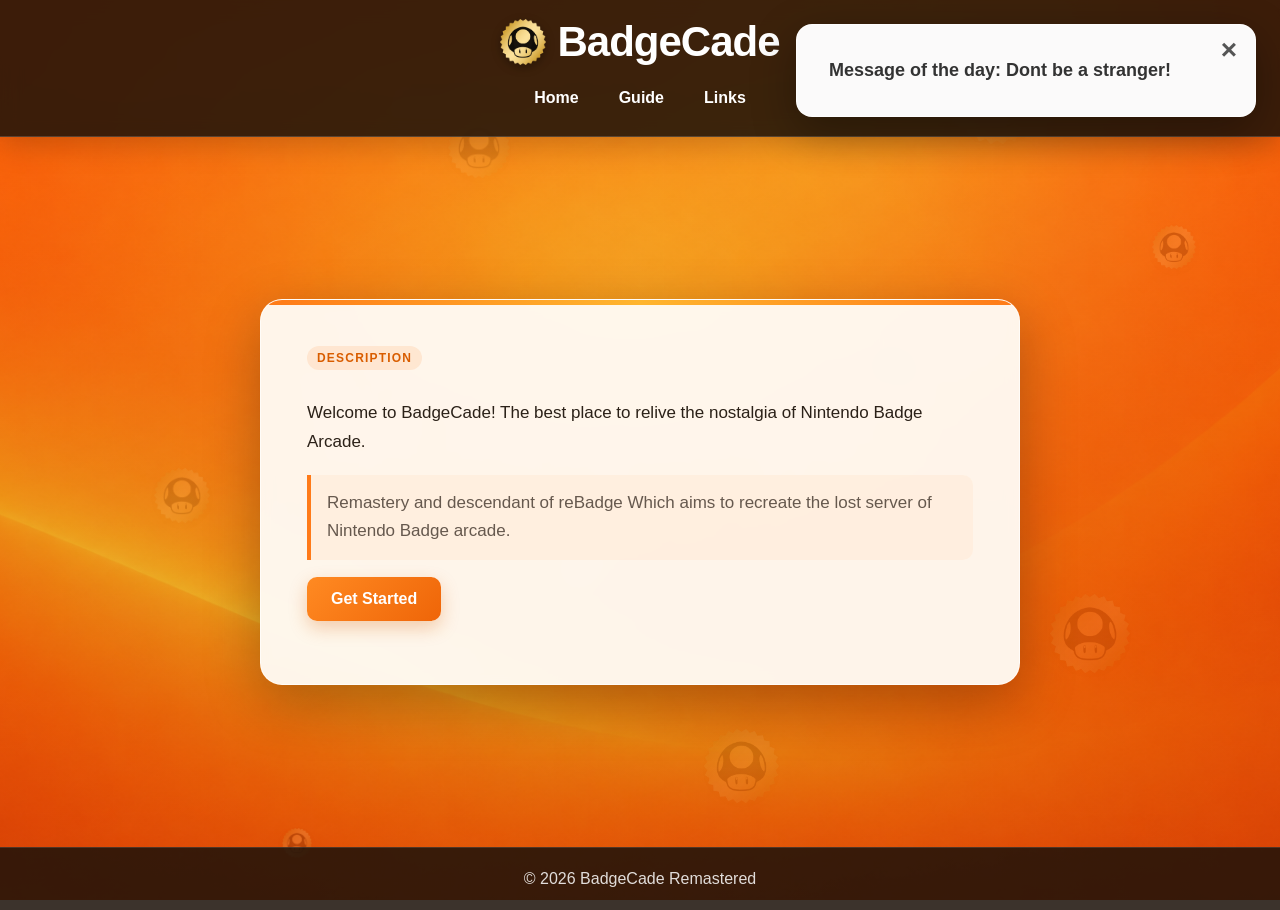
==== index.html @ a8ed7df9 "Add files via upload" ====
<!DOCTYPE html>
<html>
<head>
    <meta charset="UTF-8">
    <meta name="viewport" content="width=device-width, initial-scale=1.0">
    <link rel="icon" type="image/x-icon" href="/favicon.ico">
    <title>BadgeCade Remastered • Home</title>
    <link rel="stylesheet" href="/style.css">
</head>
<body>
<div class="floating-badges" aria-hidden="true">
<img src="/badge.png" class="floating-badge badge-1">
<img src="/badge.png" class="floating-badge badge-2">
<img src="/badge.png" class="floating-badge badge-3">
<img src="/badge.png" class="floating-badge badge-4">
<img src="/badge.png" class="floating-badge badge-5">
<img src="/badge.png" class="floating-badge badge-6">
<img src="/badge.png" class="floating-badge badge-7">
<img src="/badge.png" class="floating-badge badge-8">
<img src="/badge.png" class="floating-badge badge-9">
<img src="/badge.png" class="floating-badge badge-10">
<img src="/badge.png" class="floating-badge badge-11">
<img src="/badge.png" class="floating-badge badge-12">
<img src="/badge.png" class="floating-badge badge-13">
<img src="/badge.png" class="floating-badge badge-14">
<img src="/badge.png" class="floating-badge badge-15">
<img src="/badge.png" class="floating-badge badge-16">
</div>
<header>
    <h1 class="site-title"><img src="/badge.png" alt="" class="header-badge">BadgeCade</h1>
    <nav>
        <a href="/">Home</a>
        <a href="/guide/">Guide</a>
        <a href="/links/">Links</a>
    </nav>
</header>


<div id="noticePopup" class="notice-popup" role="dialog" aria-modal="true" aria-label="Website notice">
    <button id="closeNotice" class="close-notice" aria-label="Close">×</button>
    <p>Message of the day:
        Dont be a stranger!
    </p>
</div>

<main>
<div class="card">
    <div class="card-label">DESCRIPTION</div>
    <p>Welcome to BadgeCade! The best place to relive the nostalgia of Nintendo Badge Arcade.</p>
        <p class="description">Remastery and descendant of reBadge Which aims to recreate the lost server of Nintendo Badge arcade.</p>
    <a id="welcomeButton" class="button" href="/guide/">Get Started</a>
    <p id="message"></p>
</div>
</main>

<footer>© 2026 BadgeCade Remastered</footer>
<script src="/script.js"></script>
</body>
</html>
---- style.css ----
* {
    box-sizing: border-box;
}

:root {
    --orange: #ff7a18;
    --orange-dark: #d95d00;
    --cream: #fff8ee;
    --ink: #2b2118;
    --glass: rgba(35, 22, 12, 0.84);
}

html {
    scroll-behavior: smooth;
}

body {
    font-family: Arial, Helvetica, sans-serif;
    margin: 0;
    min-height: 100vh;
    background-image:
        linear-gradient(rgba(255, 126, 24, 0.08), rgba(35, 20, 8, 0.12)),
        url("background.png");
    background-size: cover;
    background-position: center;
    background-attachment: fixed;
    color: var(--ink);
}

header {
    background: rgba(28, 18, 10, 0.86);
    color: white;
    padding: 18px 24px 20px;
    text-align: center;
    backdrop-filter: blur(10px);
    -webkit-backdrop-filter: blur(10px);
    border-bottom: 1px solid rgba(255,255,255,0.16);
    box-shadow: 0 8px 28px rgba(0,0,0,0.18);
}

.site-title {
    display: inline-flex;
    align-items: center;
    justify-content: center;
    gap: 11px;
    margin: 0 0 14px;
    font-size: clamp(30px, 5vw, 42px);
    letter-spacing: -1px;
}

.header-badge {
    width: 46px;
    height: 46px;
    object-fit: contain;
    filter: drop-shadow(0 3px 5px rgba(0,0,0,0.35));
}

header h1:not(.site-title) {
    margin: 0 0 14px;
    font-size: clamp(30px, 5vw, 40px);
}

nav {
    display: flex;
    justify-content: center;
    gap: 8px;
    flex-wrap: wrap;
}

nav a {
    color: #fff;
    text-decoration: none;
    margin: 0;
    padding: 9px 16px;
    border-radius: 999px;
    font-size: 16px;
    font-weight: bold;
    transition: background .2s ease, color .2s ease, transform .2s ease;
}

nav a:hover,
nav a:focus-visible {
    color: #2b2118;
    background: #ffd76a;
    transform: translateY(-2px);
    outline: none;
}

main {
    padding: clamp(50px, 9vw, 90px) 20px;
    min-height: calc(100vh - 190px);
    display: flex;
    align-items: flex-start;
    justify-content: center;
}

.card {
    position: relative;
    width: min(760px, 100%);
    background: rgba(255, 252, 247, 0.95);
    margin: auto;
    padding: clamp(28px, 5vw, 46px);
    border: 1px solid rgba(255,255,255,0.7);
    border-radius: 22px;
    box-shadow: 0 18px 55px rgba(0, 0, 0, 0.26);
    backdrop-filter: blur(7px);
    -webkit-backdrop-filter: blur(7px);
    overflow: hidden;
}

.card::before {
    content: "";
    position: absolute;
    top: 0;
    left: 0;
    width: 100%;
    height: 5px;
    background: linear-gradient(90deg, #ff7a18, #ffb52e, #ff7a18);
}

.card h2 {
    margin: 0 0 14px;
    font-size: clamp(28px, 5vw, 38px);
    color: #332217;
}

.card p,
.card li {
    font-size: 17px;
    line-height: 1.7;
}

.card ol,
.card ul {
    padding-left: 25px;
}

.card li {
    margin: 10px 0;
}

button {
    background: linear-gradient(135deg, #ff8a22, #ef6508);
    color: white;
    border: 0;
    padding: 13px 24px;
    border-radius: 10px;
    cursor: pointer;
    font-size: 16px;
    font-weight: bold;
    box-shadow: 0 7px 18px rgba(217, 93, 0, 0.28);
    transition: transform .2s ease, box-shadow .2s ease, filter .2s ease;
}

button:hover {
    background: linear-gradient(135deg, #ff962f, #e95c05);
    transform: translateY(-2px);
    box-shadow: 0 10px 22px rgba(217, 93, 0, 0.34);
}

button:active {
    transform: translateY(0);
}

.button {
    display: inline-block;
    background: linear-gradient(135deg, #ff8a22, #ef6508);
    color: white !important;
    border: 0;
    padding: 13px 24px;
    border-radius: 10px;
    cursor: pointer;
    font-size: 16px;
    font-weight: bold;
    text-decoration: none !important;
    box-shadow: 0 7px 18px rgba(217, 93, 0, 0.28);
    transition: transform .2s ease, box-shadow .2s ease, filter .2s ease;
}

.button:hover,
.button:focus-visible {
    background: linear-gradient(135deg, #ff962f, #e95c05);
    color: white !important;
    transform: translateY(-2px);
    box-shadow: 0 10px 22px rgba(217, 93, 0, 0.34);
    outline: none;
}

.button:active {
    transform: translateY(0);
}

a {
    color: var(--orange-dark);
}

.card a {
    font-weight: bold;
    text-underline-offset: 3px;
}

footer {
    text-align: center;
    background: rgba(28, 18, 10, 0.86);
    color: rgba(255,255,255,0.85);
    padding: 22px;
    border-top: 1px solid rgba(255,255,255,0.12);
}

/* Floating badge background decoration */
.floating-badges {
    position: fixed;
    inset: 0;
    overflow: hidden;
    pointer-events: none;
    z-index: 0;
}

.floating-badge {
    position: absolute;
    object-fit: contain;
    opacity: 0.14;
    filter: drop-shadow(0 3px 7px rgba(70, 35, 0, 0.12));
    animation: floatAcross 32s linear infinite;
}

.badge-1  { width: 42px;  top: 8%;  left: -70px; animation-duration: 25s; animation-delay: -2s; }
.badge-2  { width: 70px;  top: 19%; left: -100px; animation-duration: 38s; animation-delay: -15s; opacity:.11; }
.badge-3  { width: 34px;  top: 31%; left: -60px; animation-duration: 22s; animation-delay: -7s; opacity:.18; }
.badge-4  { width: 92px;  top: 44%; left: -120px; animation-duration: 45s; animation-delay: -29s; opacity:.10; }
.badge-5  { width: 52px;  top: 58%; left: -80px; animation-duration: 29s; animation-delay: -11s; }
.badge-6  { width: 115px; top: 73%; left: -150px; animation-duration: 50s; animation-delay: -37s; opacity:.09; }
.badge-7  { width: 38px;  top: 87%; left: -65px; animation-duration: 24s; animation-delay: -18s; opacity:.17; }
.badge-8  { width: 62px;  top: 13%; left: 35%; animation-duration: 42s; animation-delay: -22s; opacity:.10; }
.badge-9  { width: 48px;  top: 38%; left: 68%; animation-duration: 35s; animation-delay: -5s; opacity:.13; }
.badge-10 { width: 80px;  top: 66%; left: 82%; animation-duration: 47s; animation-delay: -31s; opacity:.10; }
.badge-11 { width: 30px;  top: 92%; left: 22%; animation-duration: 27s; animation-delay: -13s; opacity:.18; }
.badge-12 { width: 100px; top: 5%;  left: 74%; animation-duration: 52s; animation-delay: -41s; opacity:.08; }
.badge-13 { width: 56px;  top: 52%; left: 12%; animation-duration: 40s; animation-delay: -24s; opacity:.12; }
.badge-14 { width: 44px;  top: 25%; left: 90%; animation-duration: 30s; animation-delay: -19s; opacity:.15; }
.badge-15 { width: 75px;  top: 81%; left: 55%; animation-duration: 44s; animation-delay: -34s; opacity:.10; }
.badge-16 { width: 36px;  top: 61%; left: 44%; animation-duration: 26s; animation-delay: -9s; opacity:.17; }

@keyframes floatAcross {
    0% { transform: translate3d(-12vw, 8vh, 0) rotate(-8deg); }
    25% { transform: translate3d(20vw, -5vh, 0) rotate(5deg); }
    50% { transform: translate3d(50vw, 7vh, 0) rotate(12deg); }
    75% { transform: translate3d(80vw, -6vh, 0) rotate(4deg); }
    100% { transform: translate3d(125vw, 5vh, 0) rotate(-8deg); }
}

header, main, footer {
    position: relative;
    z-index: 1;
}

.description {
    margin-top: 18px;
    font-size: 16px;
    line-height: 1.6;
    color: #66594e;
    padding: 14px 16px;
    border-left: 4px solid var(--orange);
    background: rgba(255, 235, 215, 0.55);
    border-radius: 0 10px 10px 0;
}

/* Website notice */
.notice-popup {
    position: fixed;
    top: 24px;
    right: 24px;
    width: min(460px, calc(100% - 40px));
    padding: 32px 58px 32px 32px;
    background: rgba(255, 255, 255, 0.98);
    color: #333;
    border: 1px solid rgba(255,255,255,.9);
    border-radius: 16px;
    box-shadow: 0 14px 45px rgba(0, 0, 0, 0.32);
    z-index: 1000;
    font-size: 16px;
    line-height: 1.5;
    animation: noticePopIn .45s ease-out;
    transform-origin: top right;
}

.notice-popup p {
    margin: 0;
    font-size: 18px;
    font-weight: 600;
}

.close-notice {
    position: absolute;
    top: 7px;
    right: 10px;
    border: none;
    background: transparent;
    color: #555;
    font-size: 28px;
    line-height: 1;
    cursor: pointer;
    padding: 4px 8px;
    box-shadow: none;
    transition: transform .2s ease, color .2s ease;
}

.close-notice:hover {
    color: #111;
    background: transparent;
    transform: rotate(90deg) scale(1.1);
    box-shadow: none;
}

@keyframes noticePopIn {
    0% { opacity: 0; transform: translateY(-25px) scale(.92); }
    70% { opacity: 1; transform: translateY(4px) scale(1.02); }
    100% { opacity: 1; transform: translateY(0) scale(1); }
}

.notice-popup.closing {
    animation: noticePopOut .3s ease-in forwards;
}

@keyframes noticePopOut {
    from { opacity: 1; transform: scale(1); }
    to { opacity: 0; transform: scale(.92) translateY(-10px); }
}

@media (max-width: 600px) {
    header {
        padding: 16px 14px 18px;
    }

    .header-badge {
        width: 38px;
        height: 38px;
    }

    nav a {
        padding: 8px 12px;
        font-size: 15px;
    }

    main {
        padding: 35px 14px 55px;
    }

    .card {
        border-radius: 17px;
        padding: 28px 22px;
    }

    .notice-popup {
        top: 14px;
        right: 14px;
        width: calc(100% - 28px);
        padding: 27px 52px 27px 24px;
    }
}

@media (prefers-reduced-motion: reduce) {
    html { scroll-behavior: auto; }
    .floating-badge { animation: none; }
    nav a, button, .close-notice { transition: none; }
}

/* Guide page cards */
.guide-page {
    display: flex;
    flex-direction: column;
    align-items: center;
    gap: 22px;
}
.guide-page .card { margin: 0; }
.card-label {
    display: inline-block;
    margin-bottom: 12px;
    padding: 5px 10px;
    border-radius: 999px;
    background: rgba(255, 122, 24, 0.12);
    color: var(--orange-dark);
    font-size: 12px;
    font-weight: 800;
    letter-spacing: 1.2px;
}
.status-row {
    display: flex;
    align-items: flex-start;
    gap: 15px;
}
.status-row h2 { margin-bottom: 8px; }
.status-row p { margin: 0; }
.status-dot {
    flex: 0 0 13px;
    width: 13px;
    height: 13px;
    margin-top: 9px;
    border-radius: 50%;
    background: #b83535;
    box-shadow: 0 0 0 5px rgba(117, 7, 7, 0.14);
}
.compatibility-card h2 { margin-bottom: 20px; }
.compatibility-list { display: grid; gap: 12px; }
.compatibility-item {
    display: flex;
    align-items: center;
    gap: 13px;
    padding: 14px 16px;
    border-radius: 14px;
    background: rgba(255, 239, 218, 0.72);
    border: 1px solid rgba(255, 122, 24, 0.13);
}
.compatibility-item strong,
.compatibility-item div span { display: block; }
.compatibility-item strong { font-size: 16px; margin-bottom: 2px; }
.compatibility-item div span { color: #6d5b4d; font-size: 14px; }
.compatibility-icon {
    width: 30px;
    height: 30px;
    display: grid;
    place-items: center;
    flex: 0 0 30px;
    border-radius: 50%;
    background: rgba(255, 122, 24, 0.16);
    color: var(--orange-dark);
    font-weight: 900;
}
@media (max-width: 600px) {
    .status-row { gap: 12px; }
    .compatibility-item { padding: 12px; }
}


/* Mobile improvements */
@media (max-width: 700px) {
    body {
        background-attachment: scroll;
        overflow-x: hidden;
    }

    header {
        padding: 16px 12px;
    }

    .site-title {
        font-size: 30px;
        flex-direction: column;
        gap: 6px;
    }

    .header-badge {
        width: 55px;
        height: 55px;
    }

    nav {
        width: 100%;
        gap: 6px;
    }

    nav a {
        flex: 1 1 30%;
        min-width: 90px;
        text-align: center;
        padding: 11px 10px;
        font-size: 15px;
        background: rgba(255,255,255,0.08);
    }

    main {
        padding: 25px 12px;
        min-height: calc(100vh - 180px);
    }

    .card {
        padding: 24px 18px;
        border-radius: 16px;
    }

    .card h2 {
        font-size: 28px;
    }

    .card p,
    .card li {
        font-size: 16px;
        line-height: 1.55;
    }

    button {
        width: 100%;
        padding: 15px;
        font-size: 17px;
    }

    .floating-badge {
        opacity: 0.08;
    }

    footer {
        padding: 16px 10px;
        font-size: 14px;
    }
}
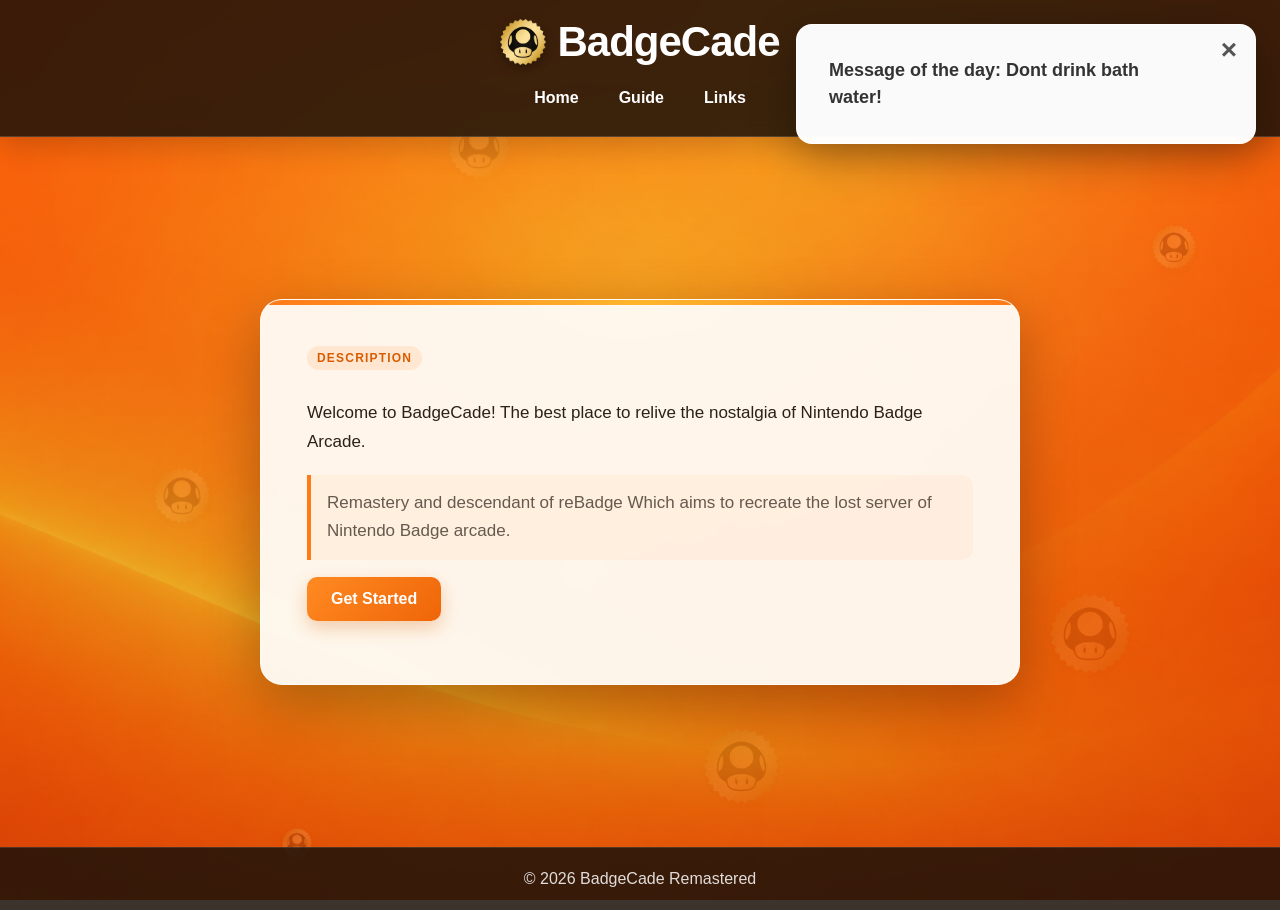
==== commit c3766a37: "Update notice message in index.html" ====
--- a/index.html
+++ b/index.html
@@ -39,7 +39,7 @@
 <div id="noticePopup" class="notice-popup" role="dialog" aria-modal="true" aria-label="Website notice">
     <button id="closeNotice" class="close-notice" aria-label="Close">×</button>
     <p>Message of the day:
-        Dont be a stranger!
+        Dont drink bath water!
     </p>
 </div>
 
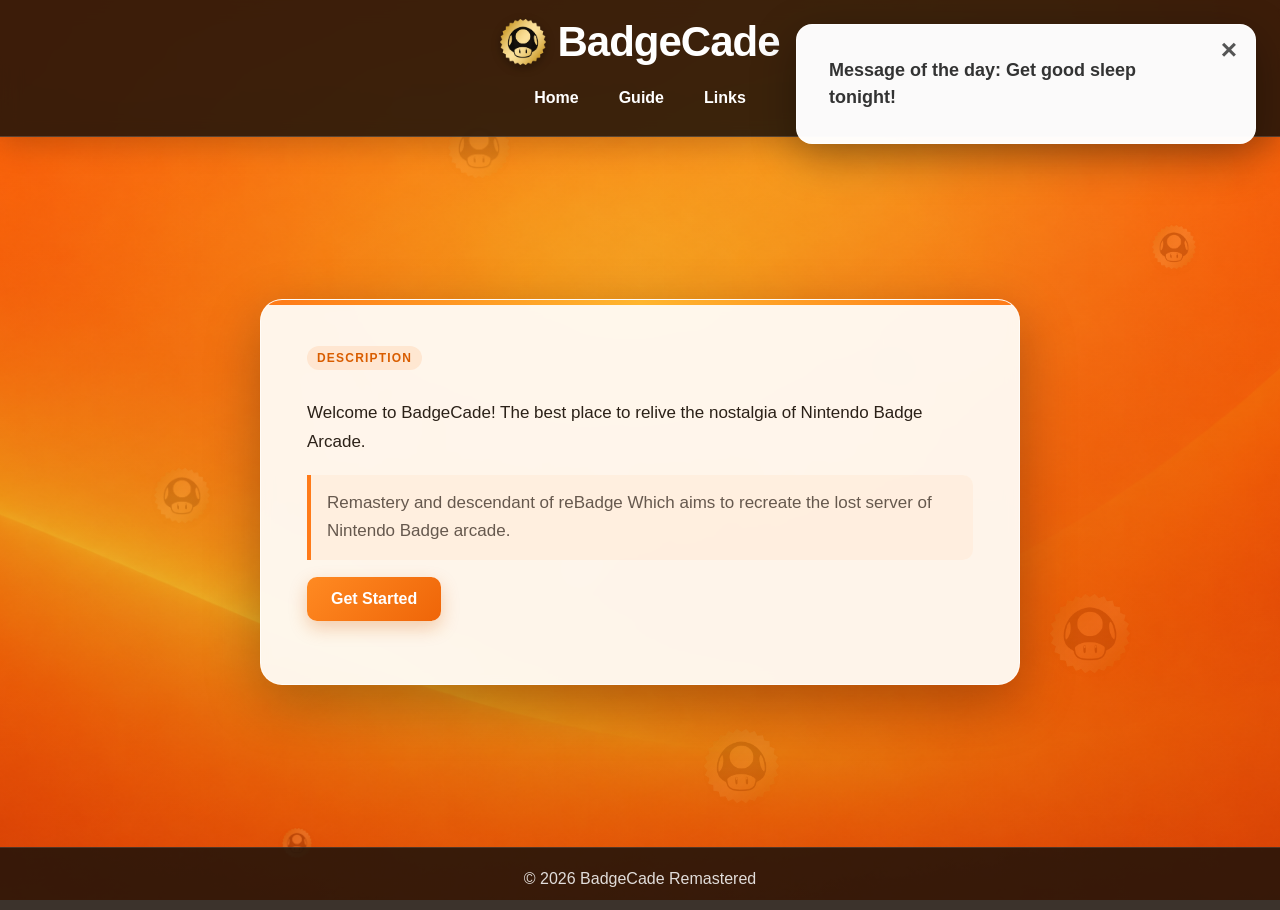
==== commit 14abec08: "Update notice message in index.html" ====
--- a/index.html
+++ b/index.html
@@ -39,7 +39,7 @@
 <div id="noticePopup" class="notice-popup" role="dialog" aria-modal="true" aria-label="Website notice">
     <button id="closeNotice" class="close-notice" aria-label="Close">×</button>
     <p>Message of the day:
-        Dont drink bath water!
+        Get good sleep tonight!
     </p>
 </div>
 
